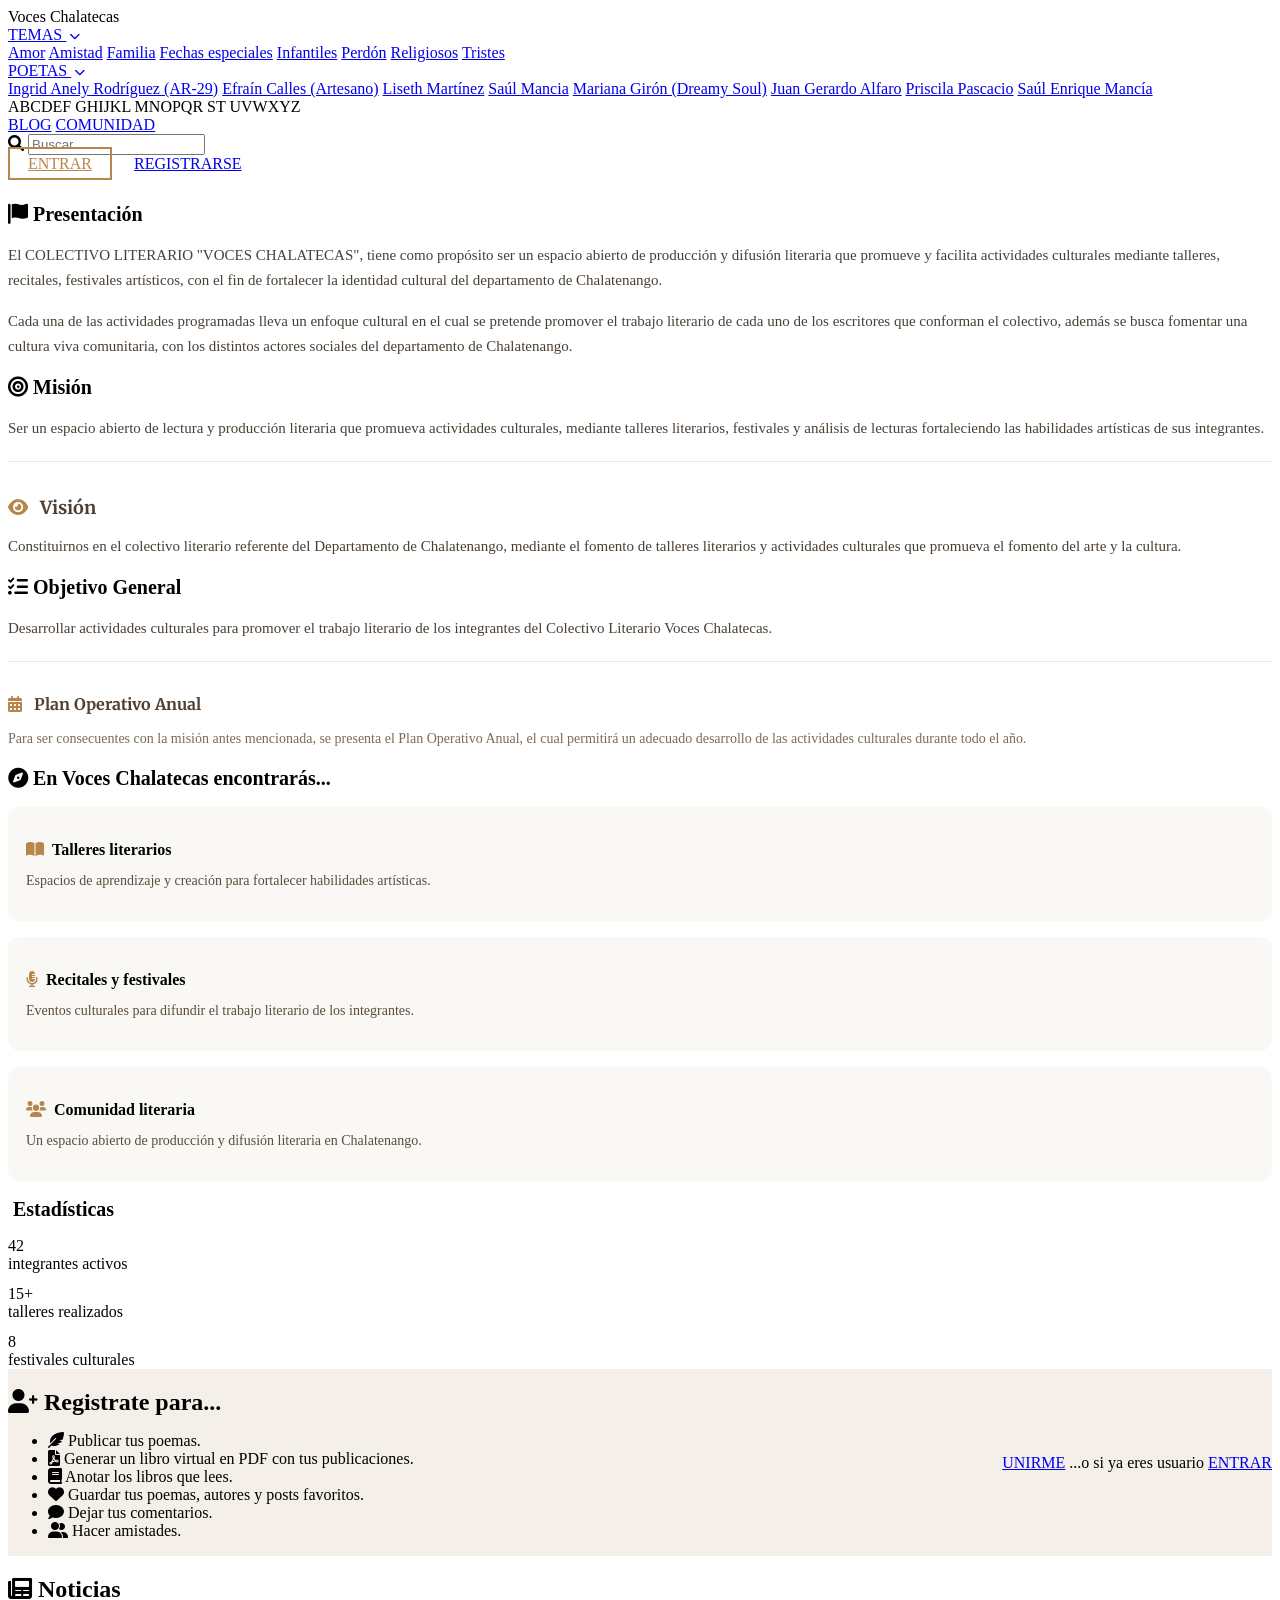
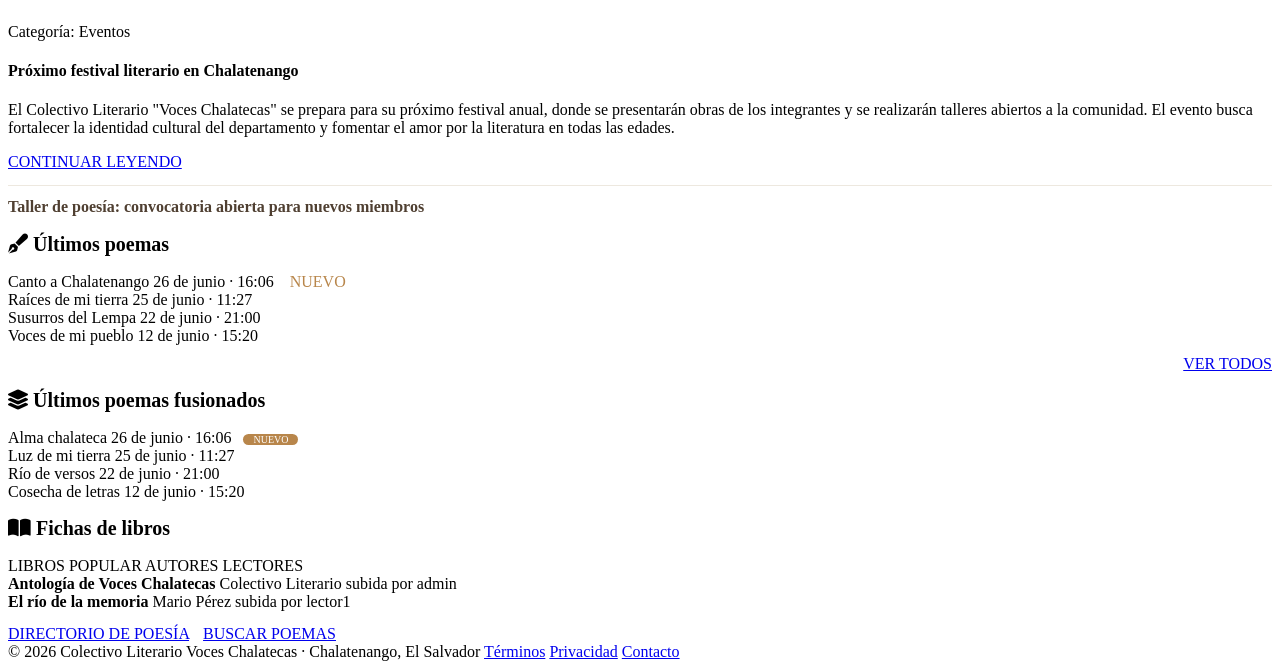
==== index.html @ bd0e1a0e "Estructura inicial" ====
<!DOCTYPE html>
<html lang="es">
<head>
    <meta charset="UTF-8" />
    <meta name="viewport" content="width=device-width, initial-scale=1.0" />
    <title>Voces Chalatecas · Colectivo Literario</title>
    <link rel="preconnect" href="https://fonts.googleapis.com" />
    <link rel="preconnect" href="https://fonts.gstatic.com" crossorigin />
    <link href="https://fonts.googleapis.com/css2?family=Merriweather:ital,wght@0,300;0,400;0,700;1,400&family=Open+Sans:wght@400;600;700&display=swap" rel="stylesheet" />
    <link rel="stylesheet" href="https://cdnjs.cloudflare.com/ajax/libs/font-awesome/6.0.0-beta3/css/all.min.css" />
    <link rel="stylesheet" href="styles.css" />
</head>
<body>

    <!-- HEADER -->
    <header class="header">
        <div class="container">
            <div class="logo">Voces <span>Chalatecas</span></div>
            <nav class="nav-menu">
                <div class="dropdown">
                    <a href="#" class="dropbtn" onclick="toggleDropdown(this, event)">TEMAS <i class="fas fa-chevron-down" style="font-size:11px; margin-left:4px;"></i></a>
                    <div class="dropdown-content">
                        <a href="index.html">Amor</a>
                        <a href="index.html">Amistad</a>
                        <a href="index.html">Familia</a>
                        <a href="index.html">Fechas especiales</a>
                        <a href="index.html">Infantiles</a>
                        <a href="index.html">Perdón</a>
                        <a href="index.html">Religiosos</a>
                        <a href="index.html">Tristes</a>
                    </div>
                </div>

                <div class="dropdown">
                    <a href="#" class="dropbtn" onclick="toggleDropdown(this, event)">POETAS <i class="fas fa-chevron-down" style="font-size:11px; margin-left:4px;"></i></a>
                    <div class="dropdown-content dropdown-poetas-content">
                        <div class="poetas-grid">
                            <a href="poetas.html?poeta=anely">Ingrid Anely Rodríguez (AR-29)</a>
                            <a href="poetas.html?poeta=efrain">Efraín Calles (Artesano)</a>
                            <a href="poetas.html?poeta=liseth">Liseth Martínez</a>
                            <a href="poetas.html?poeta=saul">Saúl Mancia</a>
                            <a href="poetas.html?poeta=mariana">Mariana Girón (Dreamy Soul)</a>
                            <a href="poetas.html?poeta=juan">Juan Gerardo Alfaro</a>
                            <a href="poetas.html?poeta=priscila">Priscila Pascacio</a>
                            <a href="poetas.html?poeta=saul-enrique">Saúl Enrique Mancía</a>
                        </div>
                        <div class="alfabeto-index">
                            <span>A</span><span>B</span><span>C</span><span>D</span><span>E</span><span>F</span>
                            <span>G</span><span>H</span><span>I</span><span>J</span><span>K</span><span>L</span>
                            <span>M</span><span>N</span><span>O</span><span>P</span><span>Q</span><span>R</span>
                            <span>S</span><span>T</span>
                            <span>U</span><span>V</span><span>W</span><span>X</span><span>Y</span><span>Z</span>
                        </div>
                    </div>
                </div>

                <a href="index.html">BLOG</a>
                <a href="index.html">COMUNIDAD</a>
                <div class="search-box">
                    <i class="fas fa-search"></i>
                    <input type="text" placeholder="Buscar..." />
                </div>
                <a href="#" class="btn btn-sm" style="background:transparent; color:#b8864b; border:2px solid #b8864b; padding:6px 18px;">ENTRAR</a>
                <a href="#" class="btn btn-sm" style="padding:6px 18px;">REGISTRARSE</a>
            </nav>
        </div>
    </header>

    <main class="container">

        <!-- SECCIÓN 1: Presentación + Misión + Visión -->
        <div class="grid-3-cols" style="gap:30px; margin-top:30px;">
            <section class="section" style="margin:0;">
                <h2 class="section-title" style="font-size:20px;"><i class="fas fa-flag"></i> Presentación</h2>
                <p style="font-size:15px; color:#4a3f35; line-height:1.7;">
                    El COLECTIVO LITERARIO "VOCES CHALATECAS", tiene como propósito ser un espacio abierto de producción y difusión literaria que promueve y facilita actividades culturales mediante talleres, recitales, festivales artísticos, con el fin de fortalecer la identidad cultural del departamento de Chalatenango.
                </p>
                <p style="font-size:15px; color:#4a3f35; line-height:1.7; margin-top:12px;">
                    Cada una de las actividades programadas lleva un enfoque cultural en el cual se pretende promover el trabajo literario de cada uno de los escritores que conforman el colectivo, además se busca fomentar una cultura viva comunitaria, con los distintos actores sociales del departamento de Chalatenango.
                </p>
            </section>

            <section class="section" style="margin:0;">
                <h2 class="section-title" style="font-size:20px;"><i class="fas fa-bullseye"></i> Misión</h2>
                <p style="font-size:15px; color:#4a3f35; line-height:1.7;">
                    Ser un espacio abierto de lectura y producción literaria que promueva actividades culturales, mediante talleres literarios, festivales y análisis de lecturas fortaleciendo las habilidades artísticas de sus integrantes.
                </p>
                <div style="margin-top:20px; padding-top:16px; border-top:1px solid #ede8df;">
                    <h3 style="font-size:18px; font-family:'Merriweather',serif; color:#4f3f31; margin-bottom:8px;"><i class="fas fa-eye" style="color:#b8864b; margin-right:8px;"></i> Visión</h3>
                    <p style="font-size:15px; color:#4a3f35; line-height:1.7;">
                        Constituirnos en el colectivo literario referente del Departamento de Chalatenango, mediante el fomento de talleres literarios y actividades culturales que promueva el fomento del arte y la cultura.
                    </p>
                </div>
            </section>

            <section class="section" style="margin:0;">
                <h2 class="section-title" style="font-size:20px;"><i class="fas fa-tasks"></i> Objetivo General</h2>
                <p style="font-size:15px; color:#4a3f35; line-height:1.7;">
                    Desarrollar actividades culturales para promover el trabajo literario de los integrantes del Colectivo Literario Voces Chalatecas.
                </p>
                <div style="margin-top:20px; padding-top:16px; border-top:1px solid #ede8df;">
                    <h3 style="font-size:16px; font-family:'Merriweather',serif; color:#4f3f31; margin-bottom:8px;"><i class="fas fa-calendar-alt" style="color:#b8864b; margin-right:8px;"></i> Plan Operativo Anual</h3>
                    <p style="font-size:14px; color:#7b6b5a; line-height:1.6;">
                        Para ser consecuentes con la misión antes mencionada, se presenta el Plan Operativo Anual, el cual permitirá un adecuado desarrollo de las actividades culturales durante todo el año.
                    </p>
                </div>
            </section>
        </div>

        <!-- SECCIÓN 2: Encontrarás + Estadísticas -->
        <div class="grid-2" style="gap:30px;">
            <section class="section" style="margin:0;">
                <h2 class="section-title" style="font-size:20px;"><i class="fas fa-compass"></i> En Voces Chalatecas encontrarás...</h2>
                <div style="background:#faf8f4; border-radius:12px; padding:18px; margin-bottom:16px;">
                    <p style="font-weight:600; margin-bottom:6px;"><i class="fas fa-book-open" style="color:#b8864b; margin-right:8px;"></i>Talleres literarios</p>
                    <p style="font-size:14px; color:#5a4d3e;">Espacios de aprendizaje y creación para fortalecer habilidades artísticas.</p>
                </div>
                <div style="background:#faf8f4; border-radius:12px; padding:18px; margin-bottom:16px;">
                    <p style="font-weight:600; margin-bottom:6px;"><i class="fas fa-microphone-alt" style="color:#b8864b; margin-right:8px;"></i>Recitales y festivales</p>
                    <p style="font-size:14px; color:#5a4d3e;">Eventos culturales para difundir el trabajo literario de los integrantes.</p>
                </div>
                <div style="background:#faf8f4; border-radius:12px; padding:18px;">
                    <p style="font-weight:600; margin-bottom:6px;"><i class="fas fa-users" style="color:#b8864b; margin-right:8px;"></i>Comunidad literaria</p>
                    <p style="font-size:14px; color:#5a4d3e;">Un espacio abierto de producción y difusión literaria en Chalatenango.</p>
                </div>
            </section>

            <section class="section" style="margin:0;">
                <h2 class="section-title" style="font-size:20px;"><i class="fas fa-chart-simple"></i> Estadísticas</h2>
                <div class="card-stat" style="margin-bottom:12px;">
                    <div class="number">42</div>
                    <div class="label">integrantes activos</div>
                </div>
                <div class="card-stat" style="margin-bottom:12px;">
                    <div class="number">15+</div>
                    <div class="label">talleres realizados</div>
                </div>
                <div class="card-stat">
                    <div class="number">8</div>
                    <div class="label">festivales culturales</div>
                </div>
            </section>
        </div>

        <!-- SECCIÓN 3: Registrarse -->
        <section class="section" style="background:#f4efe8;">
            <div style="display:flex; flex-wrap:wrap; justify-content:space-between; align-items:center; gap:20px;">
                <div>
                    <h2 class="section-title" style="margin-bottom:6px;"><i class="fas fa-user-plus"></i> Registrate para...</h2>
                    <ul class="register-grid">
                        <li><i class="fas fa-feather-alt"></i> Publicar tus poemas.</li>
                        <li><i class="fas fa-file-pdf"></i> Generar un libro virtual en PDF con tus publicaciones.</li>
                        <li><i class="fas fa-book"></i> Anotar los libros que lees.</li>
                        <li><i class="fas fa-heart"></i> Guardar tus poemas, autores y posts favoritos.</li>
                        <li><i class="fas fa-comment"></i> Dejar tus comentarios.</li>
                        <li><i class="fas fa-user-friends"></i> Hacer amistades.</li>
                    </ul>
                </div>
                <div class="register-buttons">
                    <a href="#" class="btn">UNIRME</a>
                    <span class="or-text">...o si ya eres usuario</span>
                    <a href="#" class="btn btn-outline">ENTRAR</a>
                </div>
            </div>
        </section>

        <!-- SECCIÓN 4: Noticias -->
        <section class="section">
            <h2 class="section-title"><i class="fas fa-newspaper"></i> Noticias</h2>
            <div class="news-card">
                <div class="category">Categoría: Eventos</div>
                <h4>Próximo festival literario en Chalatenango</h4>
                <p>El Colectivo Literario "Voces Chalatecas" se prepara para su próximo festival anual, donde se presentarán obras de los integrantes y se realizarán talleres abiertos a la comunidad. El evento busca fortalecer la identidad cultural del departamento y fomentar el amor por la literatura en todas las edades.</p>
                <a href="#" class="btn btn-sm">CONTINUAR LEYENDO</a>
            </div>
            <div style="margin-top:14px; padding-top:12px; border-top:1px solid #ede8df;">
                <span style="font-weight:600; color:#4f3f31;">Taller de poesía: convocatoria abierta para nuevos miembros</span>
            </div>
        </section>

        <!-- SECCIÓN 5: Últimos poemas + Últimos poemas fusionados + Fichas de libros -->
        <div class="grid-3-cols" style="gap:30px;">
            <section class="section" style="margin:0;">
                <h2 class="section-title" style="font-size:20px;"><i class="fas fa-pen-fancy"></i> Últimos poemas</h2>
                <div class="poem-item"><span class="title">Canto a Chalatenango</span> <span class="meta">26 de junio · 16:06 <span style="margin-left:12px; color:#b8864b;">NUEVO</span></span></div>
                <div class="poem-item"><span class="title">Raíces de mi tierra</span> <span class="meta">25 de junio · 11:27</span></div>
                <div class="poem-item"><span class="title">Susurros del Lempa</span> <span class="meta">22 de junio · 21:00</span></div>
                <div class="poem-item"><span class="title">Voces de mi pueblo</span> <span class="meta">12 de junio · 15:20</span></div>
                <div style="margin-top:10px; text-align:right;">
                    <a href="#" class="btn btn-sm btn-outline">VER TODOS</a>
                </div>
            </section>

            <section class="section" style="margin:0;">
                <h2 class="section-title" style="font-size:20px;"><i class="fas fa-layer-group"></i> Últimos poemas fusionados</h2>
                <div class="poem-item"><span class="title">Alma chalateca</span> <span class="meta">26 de junio · 16:06 <span style="margin-left:8px; background:#b8864b; color:#fff; padding:0 10px; border-radius:30px; font-size:10px;">NUEVO</span></span></div>
                <div class="poem-item"><span class="title">Luz de mi tierra</span> <span class="meta">25 de junio · 11:27</span></div>
                <div class="poem-item"><span class="title">Río de versos</span> <span class="meta">22 de junio · 21:00</span></div>
                <div class="poem-item"><span class="title">Cosecha de letras</span> <span class="meta">12 de junio · 15:20</span></div>
            </section>

            <section class="section" style="margin:0;">
                <h2 class="section-title" style="font-size:20px;"><i class="fas fa-book-open"></i> Fichas de libros</h2>
                <div class="tabs">
                    <span class="tab active">LIBROS</span>
                    <span class="tab">POPULAR</span>
                    <span class="tab">AUTORES</span>
                    <span class="tab">LECTORES</span>
                </div>
                <div class="book-item">
                    <span><strong>Antología de Voces Chalatecas</strong> <span class="author">Colectivo Literario</span></span>
                    <span class="user">subida por admin</span>
                </div>
                <div class="book-item">
                    <span><strong>El río de la memoria</strong> <span class="author">Mario Pérez</span></span>
                    <span class="user">subida por lector1</span>
                </div>
                <div style="margin-top:14px;">
                    <a href="#" class="btn btn-sm btn-outline">DIRECTORIO DE POESÍA</a>
                    <a href="#" class="btn btn-sm btn-outline" style="margin-left:10px;">BUSCAR POEMAS</a>
                </div>
            </section>
        </div>

        <!-- FOOTER -->
        <div class="footer-links">
            <span>© 2026 Colectivo Literario Voces Chalatecas · Chalatenango, El Salvador</span>
            <span>
                <a href="index.html">Términos</a>
                <a href="index.html">Privacidad</a>
                <a href="index.html">Contacto</a>
            </span>
        </div>

    </main>

    <script src="script.js"></script>
</body>
</html>
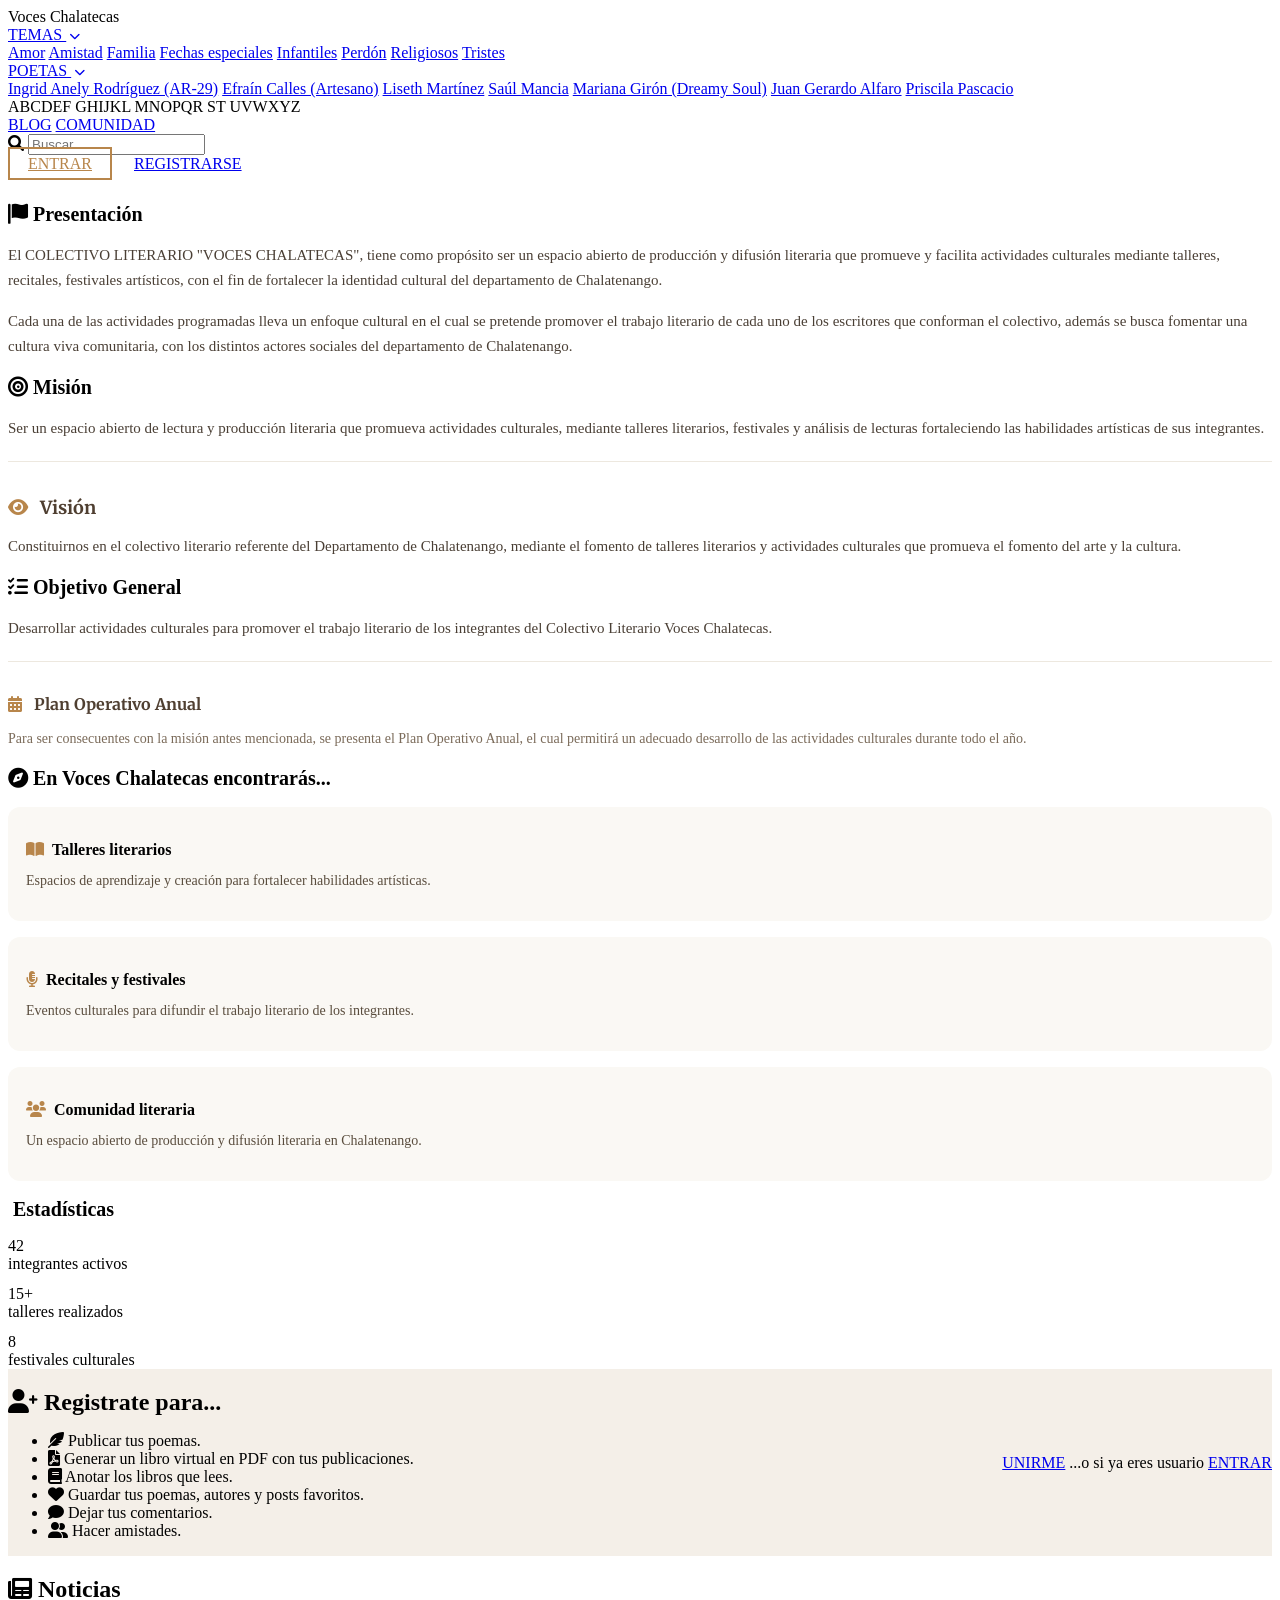
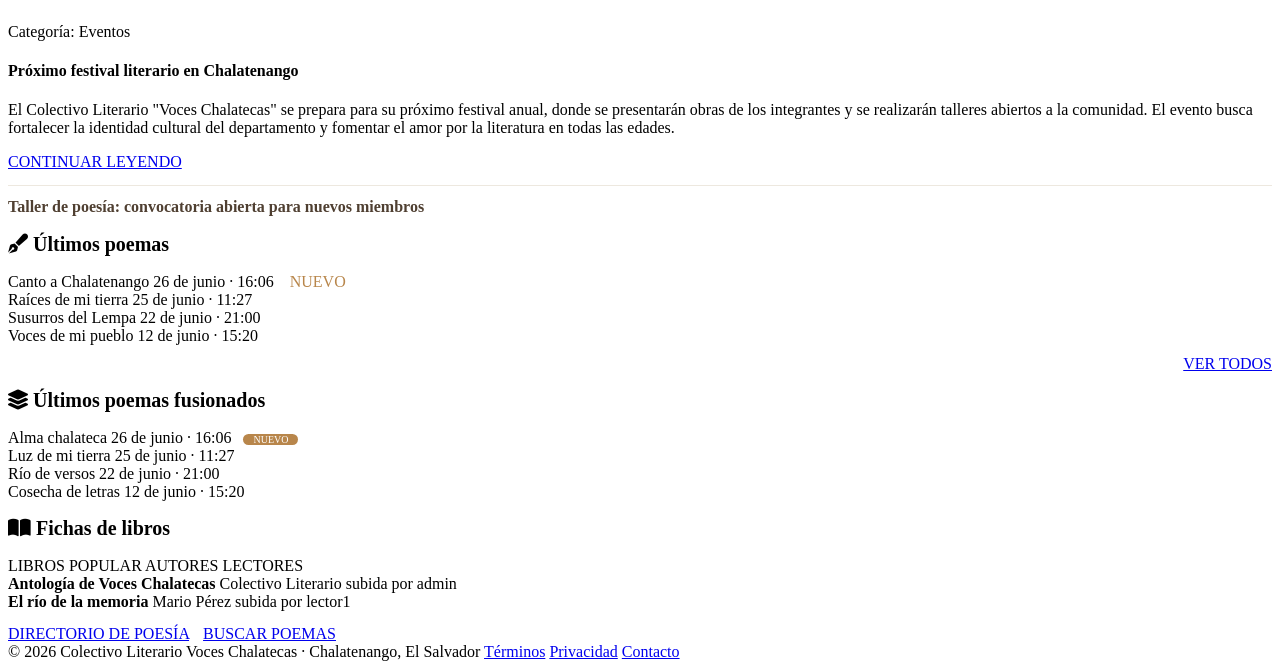
==== commit 2f19bb76: "ordenar los poemas" ====
--- a/index.html
+++ b/index.html
@@ -8,7 +8,8 @@
     <link rel="preconnect" href="https://fonts.gstatic.com" crossorigin />
     <link href="https://fonts.googleapis.com/css2?family=Merriweather:ital,wght@0,300;0,400;0,700;1,400&family=Open+Sans:wght@400;600;700&display=swap" rel="stylesheet" />
     <link rel="stylesheet" href="https://cdnjs.cloudflare.com/ajax/libs/font-awesome/6.0.0-beta3/css/all.min.css" />
-    <link rel="stylesheet" href="styles.css" />
+    <!-- Ruta actualizada a CSS/styles.css -->
+    <link rel="stylesheet" href="CSS/styles.css" />
 </head>
 <body>
 
@@ -35,14 +36,14 @@
                     <a href="#" class="dropbtn" onclick="toggleDropdown(this, event)">POETAS <i class="fas fa-chevron-down" style="font-size:11px; margin-left:4px;"></i></a>
                     <div class="dropdown-content dropdown-poetas-content">
                         <div class="poetas-grid">
-                            <a href="poetas.html?poeta=anely">Ingrid Anely Rodríguez (AR-29)</a>
-                            <a href="poetas.html?poeta=efrain">Efraín Calles (Artesano)</a>
-                            <a href="poetas.html?poeta=liseth">Liseth Martínez</a>
-                            <a href="poetas.html?poeta=saul">Saúl Mancia</a>
-                            <a href="poetas.html?poeta=mariana">Mariana Girón (Dreamy Soul)</a>
-                            <a href="poetas.html?poeta=juan">Juan Gerardo Alfaro</a>
-                            <a href="poetas.html?poeta=priscila">Priscila Pascacio</a>
-                            <a href="poetas.html?poeta=saul-enrique">Saúl Enrique Mancía</a>
+                            <!-- Ruta actualizada a Páginas/poetas.html -->
+                            <a href="Páginas/poetas.html?poeta=anely">Ingrid Anely Rodríguez (AR-29)</a>
+                            <a href="Páginas/poetas.html?poeta=efrain">Efraín Calles (Artesano)</a>
+                            <a href="Páginas/poetas.html?poeta=liseth">Liseth Martínez</a>
+                            <a href="Páginas/poetas.html?poeta=saul">Saúl Mancia</a>
+                            <a href="Páginas/poetas.html?poeta=mariana">Mariana Girón (Dreamy Soul)</a>
+                            <a href="Páginas/poetas.html?poeta=juan">Juan Gerardo Alfaro</a>
+                            <a href="Páginas/poetas.html?poeta=priscila">Priscila Pascacio</a>
                         </div>
                         <div class="alfabeto-index">
                             <span>A</span><span>B</span><span>C</span><span>D</span><span>E</span><span>F</span>
@@ -234,6 +235,7 @@
 
     </main>
 
-    <script src="script.js"></script>
+    <!-- Ruta actualizada a js/script.js -->
+    <script src="js/script.js"></script>
 </body>
 </html>
